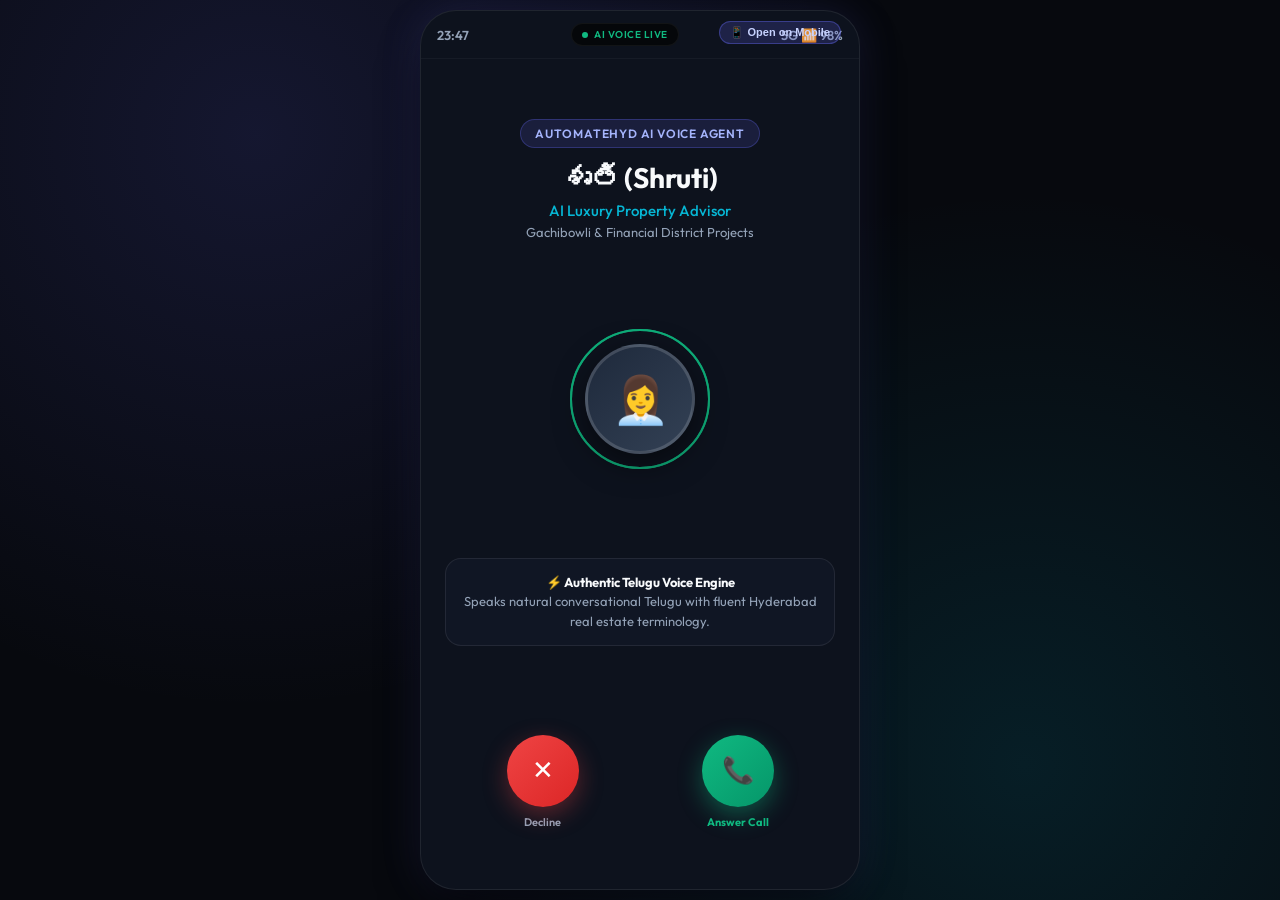
==== index.html @ 2b0ec9f7 "Deploy cloud-ready Telugu AI Voice Agent with clean human neural voices and Gemini integration" ====
<!DOCTYPE html>
<html lang="en">
<head>
  <meta charset="UTF-8">
  <meta name="viewport" content="width=device-width, initial-scale=1.0, maximum-scale=1.0, user-scalable=no">
  <title>AutomateHyd | Telugu AI Voice Agent Demo</title>
  <!-- Google Fonts: Inter & Outfit -->
  <link rel="preconnect" href="https://fonts.googleapis.com">
  <link rel="preconnect" href="https://fonts.gstatic.com" crossorigin>
  <link href="https://fonts.googleapis.com/css2?family=Outfit:wght@300;400;500;600;700;800&family=Noto+Sans+Telugu:wght@400;500;600;700&display=swap" rel="stylesheet">
  
  <style>
    :root {
      --bg-dark: #07090e;
      --bg-card: rgba(18, 24, 38, 0.85);
      --bg-card-border: rgba(255, 255, 255, 0.08);
      --primary: #6366f1;
      --primary-glow: rgba(99, 102, 241, 0.35);
      --accent-green: #10b981;
      --accent-green-glow: rgba(16, 185, 129, 0.4);
      --accent-red: #ef4444;
      --accent-cyan: #06b6d4;
      --text-main: #f8fafc;
      --text-muted: #94a3b8;
      --text-sub: #64748b;
    }

    * {
      margin: 0;
      padding: 0;
      box-sizing: border-box;
      -webkit-tap-highlight-color: transparent;
    }

    body {
      background-color: var(--bg-dark);
      color: var(--text-main);
      font-family: 'Outfit', -apple-system, BlinkMacSystemFont, sans-serif;
      min-height: 100vh;
      display: flex;
      justify-content: center;
      align-items: center;
      overflow-x: hidden;
      background-image: 
        radial-gradient(circle at 20% 15%, rgba(99, 102, 241, 0.15) 0%, transparent 45%),
        radial-gradient(circle at 80% 85%, rgba(6, 182, 212, 0.12) 0%, transparent 45%);
    }

    .telugu-font {
      font-family: 'Noto Sans Telugu', 'Outfit', sans-serif;
    }

    /* Outer Wrapper for Desktop & Mobile */
    .app-container {
      width: 100%;
      max-width: 440px;
      height: 100vh;
      max-height: 880px;
      background: #0d121d;
      border: 1px solid var(--bg-card-border);
      border-radius: 36px;
      box-shadow: 0 25px 50px -12px rgba(0, 0, 0, 0.7), 0 0 40px rgba(99, 102, 241, 0.15);
      display: flex;
      flex-direction: column;
      position: relative;
      overflow: hidden;
    }

    @media (max-width: 480px) {
      .app-container {
        max-width: 100%;
        height: 100vh;
        max-height: 100vh;
        border-radius: 0;
        border: none;
      }
    }

    /* Phone Status Bar */
    .status-bar {
      height: 48px;
      padding: 0 16px;
      display: flex;
      justify-content: space-between;
      align-items: center;
      font-size: 13px;
      font-weight: 600;
      color: var(--text-muted);
      z-index: 20;
      border-bottom: 1px solid rgba(255, 255, 255, 0.04);
    }

    .status-time {
      font-size: 13px;
      font-weight: 700;
      color: var(--text-main);
    }

    .notch-pill {
      background: #05070a;
      padding: 4px 10px;
      border-radius: 12px;
      display: flex;
      align-items: center;
      justify-content: center;
      gap: 6px;
      font-size: 10px;
      color: var(--accent-green);
      letter-spacing: 0.5px;
      border: 1px solid rgba(255, 255, 255, 0.05);
    }

    .share-phone-btn {
      background: rgba(99, 102, 241, 0.2);
      border: 1px solid rgba(99, 102, 241, 0.4);
      color: #c7d2fe;
      border-radius: 12px;
      padding: 5px 10px;
      font-size: 11px;
      font-weight: 600;
      cursor: pointer;
      display: flex;
      align-items: center;
      gap: 4px;
      transition: all 0.2s ease;
    }

    .share-phone-btn:hover {
      background: var(--primary);
      color: white;
    }

    .live-dot {
      width: 6px;
      height: 6px;
      border-radius: 50%;
      background: var(--accent-green);
      animation: pulse-dot 1.5s infinite;
    }

    @keyframes pulse-dot {
      0%, 100% { opacity: 1; transform: scale(1); }
      50% { opacity: 0.4; transform: scale(0.8); }
    }

    /* Screen Views */
    .screen {
      flex: 1;
      display: none;
      flex-direction: column;
      padding: 20px 24px;
      position: relative;
      overflow-y: auto;
      z-index: 10;
    }

    .screen.active {
      display: flex;
    }

    /* --- SCREEN 1: INCOMING CALL --- */
    .incoming-screen {
      justify-content: space-between;
      align-items: center;
      text-align: center;
      padding: 40px 24px 60px;
    }

    .caller-header {
      margin-top: 20px;
    }

    .agency-tag {
      display: inline-flex;
      align-items: center;
      gap: 6px;
      padding: 6px 14px;
      background: rgba(99, 102, 241, 0.15);
      border: 1px solid rgba(99, 102, 241, 0.3);
      border-radius: 20px;
      font-size: 12px;
      font-weight: 600;
      color: #a5b4fc;
      margin-bottom: 12px;
      text-transform: uppercase;
      letter-spacing: 0.8px;
    }

    .caller-title {
      font-size: 28px;
      font-weight: 700;
      color: var(--text-main);
      margin-bottom: 6px;
    }

    .caller-subtitle {
      font-size: 15px;
      color: var(--accent-cyan);
      font-weight: 500;
    }

    .caller-phone {
      font-size: 13px;
      color: var(--text-muted);
      margin-top: 4px;
    }

    .avatar-wrapper {
      position: relative;
      width: 140px;
      height: 140px;
      display: flex;
      justify-content: center;
      align-items: center;
      margin: 30px auto;
    }

    .avatar-ring {
      position: absolute;
      width: 100%;
      height: 100%;
      border-radius: 50%;
      border: 2px solid var(--accent-green);
      opacity: 0.6;
      animation: ripple 2s infinite ease-out;
    }

    .avatar-ring:nth-child(2) {
      animation-delay: 0.6s;
    }

    .avatar-ring:nth-child(3) {
      animation-delay: 1.2s;
    }

    @keyframes ripple {
      0% { transform: scale(0.9); opacity: 0.8; }
      100% { transform: scale(1.6); opacity: 0; }
    }

    .avatar-img {
      width: 110px;
      height: 110px;
      border-radius: 50%;
      background: linear-gradient(135deg, #1e293b, #334155);
      border: 3px solid rgba(255, 255, 255, 0.15);
      display: flex;
      align-items: center;
      justify-content: center;
      font-size: 46px;
      box-shadow: 0 10px 30px rgba(0, 0, 0, 0.5);
      z-index: 2;
    }

    .call-meta-box {
      background: var(--bg-card);
      border: 1px solid var(--bg-card-border);
      border-radius: 16px;
      padding: 14px;
      width: 100%;
      font-size: 13px;
      color: var(--text-muted);
      line-height: 1.5;
    }

    .call-meta-box strong {
      color: var(--text-main);
    }

    .call-actions-row {
      width: 100%;
      display: flex;
      justify-content: space-around;
      align-items: center;
      margin-top: 30px;
    }

    .call-btn {
      width: 72px;
      height: 72px;
      border-radius: 50%;
      border: none;
      display: flex;
      flex-direction: column;
      align-items: center;
      justify-content: center;
      cursor: pointer;
      font-size: 26px;
      color: white;
      transition: all 0.2s cubic-bezier(0.4, 0, 0.2, 1);
      position: relative;
    }

    .call-btn-accept {
      background: linear-gradient(135deg, #10b981, #059669);
      box-shadow: 0 8px 25px var(--accent-green-glow);
    }

    .call-btn-accept:hover {
      transform: scale(1.08);
      box-shadow: 0 12px 30px rgba(16, 185, 129, 0.6);
    }

    .call-btn-decline {
      background: linear-gradient(135deg, #ef4444, #dc2626);
      box-shadow: 0 8px 25px rgba(239, 68, 68, 0.35);
    }

    .call-btn-decline:hover {
      transform: scale(1.08);
    }

    .btn-label {
      font-size: 11px;
      font-weight: 600;
      color: var(--text-muted);
      margin-top: 8px;
    }

    /* --- SCREEN 2: ACTIVE CALL --- */
    .incall-screen {
      justify-content: space-between;
      padding: 16px 20px 24px;
    }

    .incall-top {
      text-align: center;
    }

    .incall-status {
      display: inline-flex;
      align-items: center;
      gap: 6px;
      color: var(--accent-green);
      font-size: 13px;
      font-weight: 600;
    }

    .incall-timer {
      font-size: 24px;
      font-weight: 700;
      color: var(--text-main);
      margin: 4px 0 2px;
      font-variant-numeric: tabular-nums;
    }

    .incall-voice-badge {
      font-size: 12px;
      color: var(--accent-cyan);
      background: rgba(6, 182, 212, 0.1);
      padding: 3px 10px;
      border-radius: 12px;
      display: inline-block;
    }

    /* Soundwave Equalizer */
    .soundwave-box {
      height: 48px;
      display: flex;
      justify-content: center;
      align-items: center;
      gap: 4px;
      margin: 12px 0;
    }

    .soundwave-bar {
      width: 4px;
      height: 8px;
      background: #6366f1;
      border-radius: 3px;
      transition: height 0.1s ease;
    }

    .soundwave-box.active .soundwave-bar {
      background: linear-gradient(to top, #10b981, #06b6d4);
      animation: soundwave-anim 0.8s ease-in-out infinite alternate;
    }

    .soundwave-box.active .soundwave-bar:nth-child(1) { animation-delay: 0.1s; }
    .soundwave-box.active .soundwave-bar:nth-child(2) { animation-delay: 0.3s; }
    .soundwave-box.active .soundwave-bar:nth-child(3) { animation-delay: 0.15s; }
    .soundwave-box.active .soundwave-bar:nth-child(4) { animation-delay: 0.4s; }
    .soundwave-box.active .soundwave-bar:nth-child(5) { animation-delay: 0.25s; }
    .soundwave-box.active .soundwave-bar:nth-child(6) { animation-delay: 0.5s; }
    .soundwave-box.active .soundwave-bar:nth-child(7) { animation-delay: 0.2s; }
    .soundwave-box.active .soundwave-bar:nth-child(8) { animation-delay: 0.35s; }
    .soundwave-box.active .soundwave-bar:nth-child(9) { animation-delay: 0.12s; }
    .soundwave-box.active .soundwave-bar:nth-child(10) { animation-delay: 0.45s; }

    @keyframes soundwave-anim {
      0% { height: 6px; }
      100% { height: 42px; }
    }

    /* Live Transcript Bubble */
    .transcript-card {
      background: var(--bg-card);
      border: 1px solid var(--bg-card-border);
      border-radius: 18px;
      padding: 16px;
      margin: 8px 0;
      flex: 1;
      max-height: 220px;
      overflow-y: auto;
      display: flex;
      flex-direction: column;
      gap: 12px;
      backdrop-filter: blur(12px);
    }

    .msg-bubble {
      display: flex;
      flex-direction: column;
      gap: 4px;
    }

    .msg-agent {
      align-self: flex-start;
      max-width: 95%;
    }

    .msg-user {
      align-self: flex-end;
      max-width: 90%;
      text-align: right;
    }

    .msg-header {
      font-size: 11px;
      font-weight: 600;
      color: var(--text-muted);
      display: flex;
      gap: 6px;
      align-items: center;
    }

    .msg-user .msg-header {
      justify-content: flex-end;
      color: var(--accent-cyan);
    }

    .msg-content-telugu {
      background: rgba(99, 102, 241, 0.15);
      border: 1px solid rgba(99, 102, 241, 0.25);
      border-radius: 14px 14px 14px 2px;
      padding: 10px 12px;
      font-size: 14px;
      line-height: 1.5;
      color: #f1f5f9;
      font-weight: 500;
    }

    .msg-user .msg-content-telugu {
      background: rgba(16, 185, 129, 0.15);
      border-color: rgba(16, 185, 129, 0.3);
      border-radius: 14px 14px 2px 14px;
      color: #ecfdf5;
    }

    .msg-content-en {
      font-size: 12px;
      color: var(--text-muted);
      padding: 0 4px;
      font-style: italic;
    }

    /* Live HUD Lead Intelligence Pill */
    .lead-hud {
      display: grid;
      grid-template-columns: repeat(3, 1fr);
      gap: 8px;
      margin: 8px 0;
    }

    .hud-stat {
      background: rgba(15, 23, 42, 0.7);
      border: 1px solid rgba(255, 255, 255, 0.05);
      border-radius: 12px;
      padding: 8px;
      text-align: center;
    }

    .hud-label {
      font-size: 10px;
      color: var(--text-sub);
      text-transform: uppercase;
      font-weight: 600;
    }

    .hud-val {
      font-size: 12px;
      font-weight: 700;
      color: var(--accent-cyan);
      margin-top: 2px;
      white-space: nowrap;
      overflow: hidden;
      text-overflow: ellipsis;
    }

    /* One-Tap Prompt Chips for Fast Client Demo */
    .prompts-container {
      margin-top: 6px;
    }

    .prompts-title {
      font-size: 11px;
      font-weight: 600;
      color: var(--text-sub);
      text-transform: uppercase;
      letter-spacing: 0.5px;
      margin-bottom: 6px;
      display: flex;
      justify-content: space-between;
    }

    .prompts-scroll {
      display: flex;
      gap: 8px;
      overflow-x: auto;
      padding-bottom: 4px;
      scrollbar-width: none;
    }

    .prompts-scroll::-webkit-scrollbar {
      display: none;
    }

    .prompt-chip {
      background: rgba(30, 41, 59, 0.8);
      border: 1px solid rgba(255, 255, 255, 0.1);
      border-radius: 20px;
      padding: 8px 14px;
      font-size: 12px;
      color: var(--text-main);
      white-space: nowrap;
      cursor: pointer;
      transition: all 0.2s ease;
      display: flex;
      align-items: center;
      gap: 6px;
    }

    .prompt-chip:hover, .prompt-chip:active {
      background: var(--primary);
      border-color: #818cf8;
      transform: translateY(-1px);
    }

    /* In-Call Controls */
    .incall-controls {
      display: flex;
      justify-content: space-around;
      align-items: center;
      margin-top: 14px;
    }

    .mini-control-btn {
      width: 48px;
      height: 48px;
      border-radius: 50%;
      background: rgba(30, 41, 59, 0.9);
      border: 1px solid rgba(255, 255, 255, 0.1);
      color: var(--text-main);
      display: flex;
      flex-direction: column;
      align-items: center;
      justify-content: center;
      font-size: 18px;
      cursor: pointer;
      transition: all 0.2s ease;
    }

    .mini-control-btn.active {
      background: var(--primary);
      color: white;
    }

    .hangup-btn {
      width: 58px;
      height: 58px;
      border-radius: 50%;
      background: linear-gradient(135deg, #ef4444, #dc2626);
      border: none;
      color: white;
      font-size: 22px;
      display: flex;
      align-items: center;
      justify-content: center;
      cursor: pointer;
      box-shadow: 0 6px 20px rgba(239, 68, 68, 0.4);
      transition: transform 0.2s ease;
    }

    .hangup-btn:hover {
      transform: scale(1.06);
    }

    /* --- SCREEN 3: LEAD QUALIFIED DOSSIER --- */
    .lead-screen {
      padding: 24px 20px;
      justify-content: space-between;
      text-align: center;
    }

    .lead-badge-big {
      width: 70px;
      height: 70px;
      border-radius: 50%;
      background: rgba(16, 185, 129, 0.15);
      border: 2px solid var(--accent-green);
      display: flex;
      align-items: center;
      justify-content: center;
      font-size: 34px;
      margin: 10px auto 14px;
    }

    .lead-title {
      font-size: 22px;
      font-weight: 700;
      color: var(--text-main);
      margin-bottom: 4px;
    }

    .lead-subtitle {
      font-size: 13px;
      color: var(--text-muted);
      margin-bottom: 20px;
    }

    .lead-card {
      background: var(--bg-card);
      border: 1px solid var(--bg-card-border);
      border-radius: 18px;
      padding: 16px;
      text-align: left;
      font-size: 13px;
      display: flex;
      flex-direction: column;
      gap: 12px;
    }

    .lead-row {
      display: flex;
      justify-content: space-between;
      border-bottom: 1px solid rgba(255, 255, 255, 0.05);
      padding-bottom: 8px;
    }

    .lead-row:last-child {
      border-bottom: none;
      padding-bottom: 0;
    }

    .lead-key {
      color: var(--text-sub);
      font-weight: 500;
    }

    .lead-val {
      color: var(--text-main);
      font-weight: 600;
      text-align: right;
    }

    .lead-actions {
      display: flex;
      flex-direction: column;
      gap: 10px;
      margin-top: 20px;
    }

    .action-btn-wa {
      background: linear-gradient(135deg, #25D366, #128C7E);
      color: white;
      border: none;
      border-radius: 14px;
      padding: 14px;
      font-size: 15px;
      font-weight: 700;
      display: flex;
      align-items: center;
      justify-content: center;
      gap: 8px;
      cursor: pointer;
      box-shadow: 0 6px 20px rgba(37, 211, 102, 0.3);
      text-decoration: none;
    }

    .action-btn-restart {
      background: rgba(255, 255, 255, 0.08);
      color: var(--text-main);
      border: 1px solid rgba(255, 255, 255, 0.12);
      border-radius: 14px;
      padding: 12px;
      font-size: 14px;
      font-weight: 600;
      cursor: pointer;
    }

    /* Modal for Sharing with Client's Phone (QR Code) */
    .qr-modal {
      position: absolute;
      top: 0;
      left: 0;
      width: 100%;
      height: 100%;
      background: rgba(7, 9, 14, 0.95);
      backdrop-filter: blur(16px);
      z-index: 100;
      display: none;
      flex-direction: column;
      align-items: center;
      justify-content: center;
      padding: 24px;
      text-align: center;
    }

    .qr-modal.active {
      display: flex;
    }

    .qr-box {
      background: white;
      padding: 16px;
      border-radius: 20px;
      margin: 20px 0;
      box-shadow: 0 10px 30px rgba(0, 0, 0, 0.5);
    }

    .qr-close-btn {
      position: absolute;
      top: 20px;
      right: 20px;
      background: rgba(255, 255, 255, 0.1);
      border: none;
      color: white;
      width: 36px;
      height: 36px;
      border-radius: 50%;
      font-size: 18px;
      cursor: pointer;
    }

    /* Client Share Bar on Desktop Header */
    .top-action-bar {
      position: absolute;
      top: 10px;
      right: 18px;
      z-index: 30;
    }

    .share-phone-btn {
      background: rgba(99, 102, 241, 0.2);
      border: 1px solid rgba(99, 102, 241, 0.4);
      color: #c7d2fe;
      border-radius: 20px;
      padding: 4px 10px;
      font-size: 11px;
      font-weight: 600;
      cursor: pointer;
      display: flex;
      align-items: center;
      gap: 4px;
    }

    .share-phone-btn:hover {
      background: var(--primary);
      color: white;
    }
  </style>
</head>
<body>

  <div class="app-container">
    <!-- Top Action Bar (QR Share for Client) -->
    <div class="top-action-bar">
      <button class="share-phone-btn" id="openQrBtn" onclick="toggleQrModal(true)">
        📱 Open on Mobile
      </button>
    </div>

    <!-- Phone Status Bar -->
    <div class="status-bar">
      <span id="clockDisplay">10:45</span>
      <div class="notch-pill">
        <span class="live-dot"></span>
        <span>AI VOICE LIVE</span>
      </div>
      <span>5G 📶 98%</span>
    </div>

    <!-- ==================== SCREEN 1: INCOMING CALL ==================== -->
    <div class="screen incoming-screen active" id="screenIncoming">
      <div class="caller-header">
        <div class="agency-tag">AutomateHyd AI Voice Agent</div>
        <h1 class="caller-title" id="agentDisplayName">శృతి (Shruti)</h1>
        <div class="caller-subtitle">AI Luxury Property Advisor</div>
        <div class="caller-phone">Gachibowli & Financial District Projects</div>
      </div>

      <div class="avatar-wrapper">
        <div class="avatar-ring"></div>
        <div class="avatar-ring"></div>
        <div class="avatar-ring"></div>
        <div class="avatar-img" id="callerAvatar">👩‍💼</div>
      </div>

      <div class="call-meta-box">
        <p><strong>⚡ Authentic Telugu Voice Engine</strong></p>
        <p>Speaks natural conversational Telugu with fluent Hyderabad real estate terminology.</p>
      </div>

      <div class="call-actions-row">
        <div style="display: flex; flex-direction: column; align-items: center;">
          <button class="call-btn call-btn-decline" onclick="simulateDecline()" title="Decline">
            ✕
          </button>
          <span class="btn-label">Decline</span>
        </div>

        <div style="display: flex; flex-direction: column; align-items: center;">
          <button class="call-btn call-btn-accept" id="btnAcceptCall" onclick="answerCall()" title="Answer">
            📞
          </button>
          <span class="btn-label" style="color: var(--accent-green); font-weight: 700;">Answer Call</span>
        </div>
      </div>
    </div>

    <!-- ==================== SCREEN 2: IN-CALL ACTIVE ==================== -->
    <div class="screen incall-screen" id="screenInCall">
      <div class="incall-top">
        <div class="incall-status">
          <span class="live-dot"></span>
          <span>Call Connected (HD Voice)</span>
        </div>
        <div class="incall-timer" id="callDuration">00:00</div>
        <div class="incall-voice-badge" id="currentVoiceBadge">Voice: te-IN-Shruti (Telugu Neural)</div>
      </div>

      <!-- Live Dynamic Equalizer Bars -->
      <div class="soundwave-box" id="soundwaveBox">
        <div class="soundwave-bar"></div>
        <div class="soundwave-bar"></div>
        <div class="soundwave-bar"></div>
        <div class="soundwave-bar"></div>
        <div class="soundwave-bar"></div>
        <div class="soundwave-bar"></div>
        <div class="soundwave-bar"></div>
        <div class="soundwave-bar"></div>
        <div class="soundwave-bar"></div>
        <div class="soundwave-bar"></div>
      </div>

      <!-- Live HUD Qualification Stats -->
      <div class="lead-hud">
        <div class="hud-stat">
          <div class="hud-label">Intent</div>
          <div class="hud-val" id="hudIntent">🔥 High (94%)</div>
        </div>
        <div class="hud-stat">
          <div class="hud-label">Budget</div>
          <div class="hud-val" id="hudBudget">₹1.5 - ₹2.2 Cr</div>
        </div>
        <div class="hud-stat">
          <div class="hud-label">Site Visit</div>
          <div class="hud-val" id="hudVisit">Requested</div>
        </div>
      </div>

      <!-- Live Dual-Script Transcript -->
      <div class="transcript-card" id="transcriptContainer">
        <div class="msg-bubble msg-agent">
          <div class="msg-header">
            <span>👩‍💼 Shruti (AI)</span>
            <span style="font-size: 10px; color: var(--text-sub);">Just now</span>
          </div>
          <div class="msg-content-telugu telugu-font" id="liveTeluguTranscript">
            నమస్కారం అండి! ఆటోమేట్ హైదరాబాద్ రియల్ ఎస్టేట్ పార్ట్నర్ నుంచి శృతి మాట్లాడుతున్నాను...
          </div>
          <div class="msg-content-en" id="liveEnTranscript">
            "Hello sir! I am Shruti from AutomateHyd Real Estate Partner..."
          </div>
        </div>
      </div>

      <!-- One-Tap Prompts for Fast Client Demo -->
      <div class="prompts-container">
        <div class="prompts-title">
          <span>Tap to Ask (Or use Mic below)</span>
          <span style="color: var(--accent-cyan); cursor: pointer;" onclick="toggleVoice()">Switch to Mohan 👨‍💼</span>
        </div>
        <div class="prompts-scroll">
          <button class="prompt-chip" onclick="handleUserPrompt('budget')">
            💰 3BHK Budget ఎంత?
          </button>
          <button class="prompt-chip" onclick="handleUserPrompt('amenities')">
            🏊 Amenities & Club House?
          </button>
          <button class="prompt-chip" onclick="handleUserPrompt('site_visit')">
            📅 Site Visit Schedule
          </button>
          <button class="prompt-chip" onclick="handleUserPrompt('whatsapp')">
            📄 Brochure WhatsApp లో
          </button>
          <button class="prompt-chip" onclick="handleUserPrompt('loan')">
            🏦 Bank Loan & EMI?
          </button>
        </div>
      </div>

      <!-- In-Call Action Bar -->
      <div class="incall-controls">
        <button class="mini-control-btn" id="btnToggleMic" onclick="toggleMic()" title="Microphone">
          🎙️
        </button>
        <button class="mini-control-btn" id="btnMuteAudio" onclick="toggleMute()" title="Speaker">
          🔊
        </button>
        <button class="hangup-btn" onclick="endCall()" title="End Call">
          📞
        </button>
      </div>
    </div>

    <!-- ==================== SCREEN 3: LEAD QUALIFIED DOSSIER ==================== -->
    <div class="screen lead-screen" id="screenLead">
      <div>
        <div class="lead-badge-big">✅</div>
        <h2 class="lead-title">Lead Qualified Successfully!</h2>
        <div class="lead-subtitle">Data auto-synced with AutomateHyd CRM</div>

        <div class="lead-card">
          <div class="lead-row">
            <span class="lead-key">Lead Intent:</span>
            <span class="lead-val" style="color: var(--accent-green);">🔥 Hot Lead (98%)</span>
          </div>
          <div class="lead-row">
            <span class="lead-key">Preferred Location:</span>
            <span class="lead-val">Gachibowli / Financial Dist</span>
          </div>
          <div class="lead-row">
            <span class="lead-key">Unit Category:</span>
            <span class="lead-val">Luxury 3BHK Gated Flat</span>
          </div>
          <div class="lead-row">
            <span class="lead-key">Budget Bracket:</span>
            <span class="lead-val">₹1.50 Cr - ₹2.20 Cr</span>
          </div>
          <div class="lead-row">
            <span class="lead-key">Site Visit Slot:</span>
            <span class="lead-val" style="color: var(--accent-cyan);">Saturday 11:00 AM (Cab Confirmed)</span>
          </div>
          <div class="lead-row">
            <span class="lead-key">WhatsApp Brochure:</span>
            <span class="lead-val" style="color: #25D366;">Delivered with Video Tour</span>
          </div>
        </div>
      </div>

      <div class="lead-actions">
        <a class="action-btn-wa" id="btnWhatsAppRedirect" href="#" target="_blank">
          <span>💬 Open Summary on WhatsApp</span>
        </a>
        <button class="action-btn-restart" onclick="restartCallDemo()">
          🔄 Run Call Demo Again
        </button>
      </div>
    </div>

    <!-- ==================== QR CODE MODAL FOR CLIENT PHONE ==================== -->
    <div class="qr-modal" id="qrModal">
      <button class="qr-close-btn" onclick="toggleQrModal(false)">✕</button>
      <div class="agency-tag">Direct Mobile Demo</div>
      <h3 style="color: white; font-size: 20px; margin-top: 6px;">Scan on Your Mobile Phone</h3>
      <p style="color: var(--text-muted); font-size: 13px; max-width: 280px; margin-top: 4px;">
        Show this to the client! Open camera on iPhone or Android to test incoming call directly on mobile.
      </p>

      <div class="qr-box">
        <!-- Live dynamic QR generated from current origin or local IP -->
        <img id="qrImage" src="" alt="Scan QR Code" style="width: 190px; height: 190px; display: block;">
      </div>

      <div style="font-size: 12px; color: var(--accent-cyan); font-weight: 600; word-break: break-all;" id="qrUrlText">
        http://192.168.1.3:5000
      </div>
    </div>

  </div>

  <!-- Audio Player Element -->
  <audio id="agentAudioPlayer" playsinline preload="auto"></audio>

  <script>
    // --- STATE MANAGEMENT ---
    let currentVoice = "te-IN-ShrutiNeural"; // or te-IN-MohanNeural
    let callTimerInterval = null;
    let callSeconds = 0;
    let isMuted = false;
    let isListening = false;
    let recognition = null;

    const audioPlayer = document.getElementById("agentAudioPlayer");
    const soundwaveBox = document.getElementById("soundwaveBox");

    // Ultra-realistic Humanized SSML Audio Library (with natural breath pauses & Hyderabad colloquial rhythm)
    const AUDIO_REGISTRY = {
      greeting_shruti: "static/audio/realestate_greeting_shruti_v2.mp3",
      greeting_mohan: "static/audio/realestate_greeting_mohan_v2.mp3",
      greeting_english: "static/audio/realestate_greeting_english_v2.mp3",
      budget: "static/audio/realestate_budget_3bhk_shruti_v2.mp3",
      amenities: "static/audio/realestate_amenities_shruti_v2.mp3",
      site_visit: "static/audio/realestate_sitevisit_shruti_v2.mp3",
      whatsapp: "static/audio/realestate_whatsapp_shruti_v2.mp3",
      loan: "static/audio/realestate_bankloan_shruti_v2.mp3",
      callback: "static/audio/realestate_callback_shruti.mp3"
    };

    const SCRIPT_REGISTRY = {
      greeting_shruti: {
        telugu: "హలో సార్, గుడ్ మార్నింగ్ అండి! నేను శృతి ని, ఆటోమేట్ హైదరాబాద్ నుంచి కాల్ చేస్తున్నానండి. రీసెంట్‌గా మీరు గచ్చిబౌలి మరియు ఫైనాన్షియల్ డిస్ట్రిక్ట్ దగ్గర గేటెడ్ కమ్యూనిటీ అపార్ట్‌మెంట్స్ గురించి చూస్తున్నారు కదా సర్? దాని గురించే ఒక బెస్ట్ ప్రాజెక్ట్ డీటెయిల్స్ షేర్ చేద్దామని కాల్ చేశాను అండి. మీ బడ్జెట్ మరియు రిక్వైర్మెంట్స్ కొంచెం చెప్తారా సర్?",
        english: "Hello sir, good morning! I am Shruti from AutomateHyd. You were recently looking for gated community apartments near Gachibowli & Financial District, right sir? Calling to share details of a prime project. Could you share your budget and preferences?"
      },
      greeting_mohan: {
        telugu: "నమస్కారం అండి! నేను మోహన్, ఆటోమేట్ హైదరాబాద్ రియల్ ఎస్టేట్ అడ్వైజర్‌ని. గచ్చిబౌలి, నార్సింగి మరియు తెల్లాపూర్ మెయిన్ ఏరియాల్లో, బెస్ట్ లగ్జరీ ప్రాజెక్ట్స్ గురించి మీకు గైడ్ చేద్దామని కాల్ చేశాను అండి. ప్రస్తుతం మీరు 2BHK కోసం చూస్తున్నారా, లేదా 3BHK కోసమా అండి సర్?",
        english: "Hello sir! I am Mohan, real estate advisor at AutomateHyd. Guiding buyers for prime luxury gated communities across Gachibowli, Narsingi, and Tellapur. Are you looking for 2BHK or 3BHK sir?"
      },
      greeting_english: {
        telugu: "హలో సర్, గుడ్ మార్నింగ్! దిస్ ఈజ్ శృతి కాలింగ్ ఫ్రమ్ ఆటోమేట్ హైదరాబాద్ రియల్ ఎస్టేట్ అడ్వైజరీ...",
        english: "Hello sir, good morning! This is Shruti calling from AutomateHyd Real Estate Advisory. You recently enquired about premium gated community apartments near Gachibowli, right sir? Could you please let me know your preferred configuration?"
      },
      budget: {
        telugu: "తప్పకుండా అండి! గచ్చిబౌలి మరియు తెల్లాపూర్ మెయిన్ రోడ్ దగ్గర, మా దగ్గర 1.5 కోట్ల నుంచి 2.2 కోట్ల రేంజ్ లో సూపర్బ్ 3BHK ఫ్లాట్స్ ఉన్నాయండి. ఇందులో 100% వాస్తు కంప్లైంట్ తో పాటు, 50,000 స్క్వేర్ ఫీట్ క్లబ్‌హౌస్, స్విమ్మింగ్ పూల్, జిమ్ మరియు 40కి పైగా వరల్డ్ క్లాస్ అమెనిటీస్ ఉన్నాయండి సర్.",
        english: "Definitely sir! Near Gachibowli and Tellapur, we have superb 3BHK flats from ₹1.5 Cr to ₹2.2 Cr. 100% Vaastu compliant with 50,000 sq.ft grand clubhouse and 40+ world class amenities."
      },
      amenities: {
        telugu: "అమెనిటీస్ గురించి చెప్పాలంటే అండి, ఇందులో గ్రాండ్ 50 వేల స్క్వేర్ ఫీట్ క్లబ్‌హౌస్ తో పాటు, టెంపరేచర్ కంట్రోల్డ్ స్విమ్మింగ్ పూల్, బ్యాడ్మింటన్ కోర్ట్స్, జిమ్ మరియు జాగింగ్ ట్రాక్ ఉన్నాయి. పిల్లల కోసం సపరేట్ ప్లే ఏరియా, మరియు సీనియర్ సిటిజన్స్ పార్క్ కూడా ప్లాన్ చేశారండి. 24/7 త్రీ-టైర్ సెక్యూరిటీ మరియు 100% పవర్ బ్యాకప్ ఉంటుంది సర్!",
        english: "Regarding amenities: 50,000 sq.ft grand clubhouse, temperature-controlled swimming pool, badminton courts, gym, kids play area, senior citizen park, and 24/7 3-tier security."
      },
      site_visit: {
        telugu: "చాలా సంతోషం అండి! ఈ శనివారం ఉదయం 11 గంటలకు గానీ, లేదా సాయంత్రం 4 గంటలకు గానీ మీకు వీలవుతుందా అండి? మీరు టైమ్ చెప్తే, మా సీనియర్ మేనేజర్ మీకు మోడల్ ఫ్లాట్ ని స్వయంగా చూపిస్తారు. అవసరమైతే మీ ఇంటి దగ్గర నుంచి క్యాబ్ పికప్ కూడా మేమే అరేంజ్ చేస్తాము సర్!",
        english: "Wonderful! Would Saturday 11:00 AM or Sunday 4:00 PM be convenient? Our manager will show you the model flat, and we can also arrange a complimentary cab pickup from your home!"
      },
      whatsapp: {
        telugu: "తప్పకుండా అండి! ప్రాజెక్ట్ బ్రోచర్, ఫ్లోర్ ప్లాన్స్, మాస్టర్ లేఅవుట్ మరియు కంప్లీట్ ప్రైసింగ్ షీట్, ఇప్పుడే మీ వాట్సాప్ నంబర్ కి సెండ్ చేస్తున్నానండి. మీరు ఒకసారి చూసి, మీ కన్వీనియంట్ టైమ్ చెప్తే ఫర్దర్ గా మాట్లాడదాం సర్.",
        english: "Certainly sir! I have sent the project brochure, floor plans, and pricing sheet directly to your WhatsApp. Please take a look and let us know your convenient time."
      },
      loan: {
        telugu: "అవునండి సర్! ఈ ప్రాజెక్ట్ SBI, HDFC మరియు ICICI బ్యాంకుల ద్వారా 100% రెరా అప్రూవ్డ్ అండి. మీకు 80% వరకు హోమ్ లోన్ అసిస్టెన్స్ తో పాటు, అతి తక్కువ వడ్డీ రేట్లతో ఈజీ EMI ఆప్షన్స్ కూడా కల్పిస్తాము అండి.",
        english: "Yes sir! This project is 100% RERA approved with SBI, HDFC, and ICICI banks. Up to 80% home loan assistance with competitive low interest rates and easy EMIs."
      }
    };

    // Update real clock
    function updateClock() {
      const now = new Date();
      const hrs = String(now.getHours()).padStart(2, '0');
      const mins = String(now.getMinutes()).padStart(2, '0');
      document.getElementById('clockDisplay').textContent = `${hrs}:${mins}`;
    }
    setInterval(updateClock, 1000);
    updateClock();

    // Audio animation listeners
    audioPlayer.addEventListener("play", () => {
      soundwaveBox.classList.add("active");
    });
    audioPlayer.addEventListener("pause", () => {
      soundwaveBox.classList.remove("active");
    });
    audioPlayer.addEventListener("ended", () => {
      soundwaveBox.classList.remove("active");
    });

    // --- CALL LIFECYCLE ---
    function answerCall() {
      // 1. Switch Screen
      document.getElementById("screenIncoming").classList.remove("active");
      document.getElementById("screenInCall").classList.add("active");

      // 2. Start Call Timer
      callSeconds = 0;
      updateCallTimer();
      callTimerInterval = setInterval(() => {
        callSeconds++;
        updateCallTimer();
      }, 1000);

      // 3. Play Greeting Audio
      const greetingKey = (currentVoice === "te-IN-MohanNeural") ? "greeting_mohan" : "greeting_shruti";
      playSpeech(greetingKey);
    }

    function updateCallTimer() {
      const mins = String(Math.floor(callSeconds / 60)).padStart(2, '0');
      const secs = String(callSeconds % 60).padStart(2, '0');
      document.getElementById("callDuration").textContent = `${mins}:${secs}`;
    }

    function playSpeech(audioKeyOrUrl, customTextObj) {
      soundwaveBox.classList.add("active");

      let audioSrc = AUDIO_REGISTRY[audioKeyOrUrl] || audioKeyOrUrl;
      let textData = customTextObj || SCRIPT_REGISTRY[audioKeyOrUrl];

      if (textData) {
        document.getElementById("liveTeluguTranscript").textContent = textData.telugu;
        document.getElementById("liveEnTranscript").textContent = `"${textData.english}"`;
      }

      audioPlayer.src = audioSrc;
      audioPlayer.play().catch(err => {
        console.warn("Audio autoplay policy triggered:", err);
      });
    }

    // Handle One-Tap User Prompt
    function handleUserPrompt(key) {
      // 1. Add user bubble
      appendUserBubble(key);

      // 2. Play corresponding response
      setTimeout(() => {
        playSpeech(key);
        // Update HUD based on prompt
        if (key === "budget") {
          document.getElementById("hudBudget").textContent = "₹1.5 - ₹2.2 Cr";
          document.getElementById("hudIntent").textContent = "🔥 Hot (96%)";
        } else if (key === "site_visit") {
          document.getElementById("hudVisit").textContent = "Saturday 11 AM";
          document.getElementById("hudIntent").textContent = "🔥 Hot (98%)";
        }
      }, 500);
    }

    function appendUserBubble(key) {
      const promptLabels = {
        budget: "3BHK Budget ఎంత ఉంటుంది అండి?",
        amenities: "Amenities మరియు Club House ఫీచర్స్ ఏంటి?",
        site_visit: "ఈ శనివారం సైట్ విజిట్ ప్లాన్ చేయండి",
        whatsapp: "బ్రోచర్ ని వాట్సాప్ లో పంపగలరా?",
        loan: "బ్యాంక్ లోన్ & EMI సపోర్ట్ ఉందా?"
      };

      const userText = promptLabels[key] || key;
      const container = document.getElementById("transcriptContainer");

      const bubble = document.createElement("div");
      bubble.className = "msg-bubble msg-user";
      bubble.innerHTML = `
        <div class="msg-header">
          <span>You</span>
        </div>
        <div class="msg-content-telugu telugu-font">
          ${userText}
        </div>
      `;
      container.appendChild(bubble);
      container.scrollTop = container.scrollHeight;
    }

    // Cycle through 3 Voice Personas (Telugu Female, Telugu Male, Indian English Expressive)
    function toggleVoice() {
      if (currentVoice === "te-IN-ShrutiNeural") {
        currentVoice = "te-IN-MohanNeural";
        document.getElementById("agentDisplayName").textContent = "మోహన్ (Mohan)";
        document.getElementById("callerAvatar").textContent = "👨‍💼";
        document.getElementById("currentVoiceBadge").textContent = "Voice: Mohan (Telugu Advisor Natural v2)";
        playSpeech("greeting_mohan");
      } else if (currentVoice === "te-IN-MohanNeural") {
        currentVoice = "en-IN-NeerjaExpressiveNeural";
        document.getElementById("agentDisplayName").textContent = "Neerja (English)";
        document.getElementById("callerAvatar").textContent = "👩‍💼";
        document.getElementById("currentVoiceBadge").textContent = "Voice: Neerja (Indian English Expressive)";
        playSpeech("greeting_english");
      } else {
        currentVoice = "te-IN-ShrutiNeural";
        document.getElementById("agentDisplayName").textContent = "శృతి (Shruti)";
        document.getElementById("callerAvatar").textContent = "👩‍💼";
        document.getElementById("currentVoiceBadge").textContent = "Voice: Shruti (Telugu Human Natural v2)";
        playSpeech("greeting_shruti");
      }
    }

    // Toggle Mute
    function toggleMute() {
      isMuted = !isMuted;
      audioPlayer.muted = isMuted;
      const btn = document.getElementById("btnMuteAudio");
      if (isMuted) {
        btn.textContent = "🔇";
        btn.classList.add("active");
      } else {
        btn.textContent = "🔊";
        btn.classList.remove("active");
      }
    }

    // Speech Recognition (Mic Input in Telugu / English)
    function toggleMic() {
      const micBtn = document.getElementById("btnToggleMic");
      const SpeechRecognition = window.SpeechRecognition || window.webkitSpeechRecognition;

      if (!SpeechRecognition) {
        alert("Speech Recognition not supported on this browser. You can use the Quick-Tap buttons!");
        return;
      }

      if (!recognition) {
        recognition = new SpeechRecognition();
        recognition.lang = "te-IN"; // Telugu Speech Recognition
        recognition.interimResults = false;

        recognition.onstart = () => {
          isListening = true;
          micBtn.classList.add("active");
          micBtn.textContent = "🔴";
        };

        recognition.onresult = (e) => {
          const transcript = e.results[0][0].transcript;
          console.log("Recognized speech:", transcript);
          
          // Send to backend /api/chat
          fetch("/api/chat", {
            method: "POST",
            headers: {"Content-Type": "application/json"},
            body: JSON.stringify({ message: transcript, voice: currentVoice })
          })
          .then(res => res.json())
          .then(data => {
            const customData = {
              telugu: data.reply_telugu,
              english: data.reply_english
            };
            playSpeech(data.audio_url, customData);
          })
          .catch(err => {
            console.error("Chat API error:", err);
          });
        };

        recognition.onend = () => {
          isListening = false;
          micBtn.classList.remove("active");
          micBtn.textContent = "🎙️";
        };
      }

      if (isListening) {
        recognition.stop();
      } else {
        recognition.start();
      }
    }

    // End Call -> Show Lead Dossier
    function endCall() {
      clearInterval(callTimerInterval);
      audioPlayer.pause();
      soundwaveBox.classList.remove("active");

      // Save lead to backend
      fetch("/api/lead", {
        method: "POST",
        headers: {"Content-Type": "application/json"},
        body: JSON.stringify({
          name: "Interested Hyderabad Buyer",
          location: "Gachibowli / Financial Dist",
          budget: "₹1.5 - ₹2.2 Cr",
          site_visit: "Saturday 11:00 AM",
          score: "98% (Hot Lead)"
        })
      })
      .then(res => res.json())
      .then(data => {
        if (data.whatsapp_url) {
          document.getElementById("btnWhatsAppRedirect").href = data.whatsapp_url;
        }
      })
      .catch(err => console.log(err));

      document.getElementById("screenInCall").classList.remove("active");
      document.getElementById("screenLead").classList.add("active");
    }

    function simulateDecline() {
      alert("Call declined. Tap 'Answer Call' to experience the Telugu AI voice demo!");
    }

    function restartCallDemo() {
      document.getElementById("screenLead").classList.remove("active");
      document.getElementById("screenIncoming").classList.add("active");
    }

    // --- QR CODE CLIENT SHARING ---
    function toggleQrModal(show) {
      const modal = document.getElementById("qrModal");
      if (show) {
        // Construct target mobile URL using current host or local LAN IP
        const host = window.location.host || "192.168.1.3:5000";
        const protocol = window.location.protocol.includes("https") ? "https" : "http";
        const targetUrl = `${protocol}://${host}`;
        
        document.getElementById("qrUrlText").textContent = targetUrl;
        document.getElementById("qrImage").src = `https://api.qrserver.com/v1/create-qr-code/?size=250x250&data=${encodeURIComponent(targetUrl)}`;
        modal.classList.add("active");
      } else {
        modal.classList.remove("active");
      }
    }
  </script>
</body>
</html>
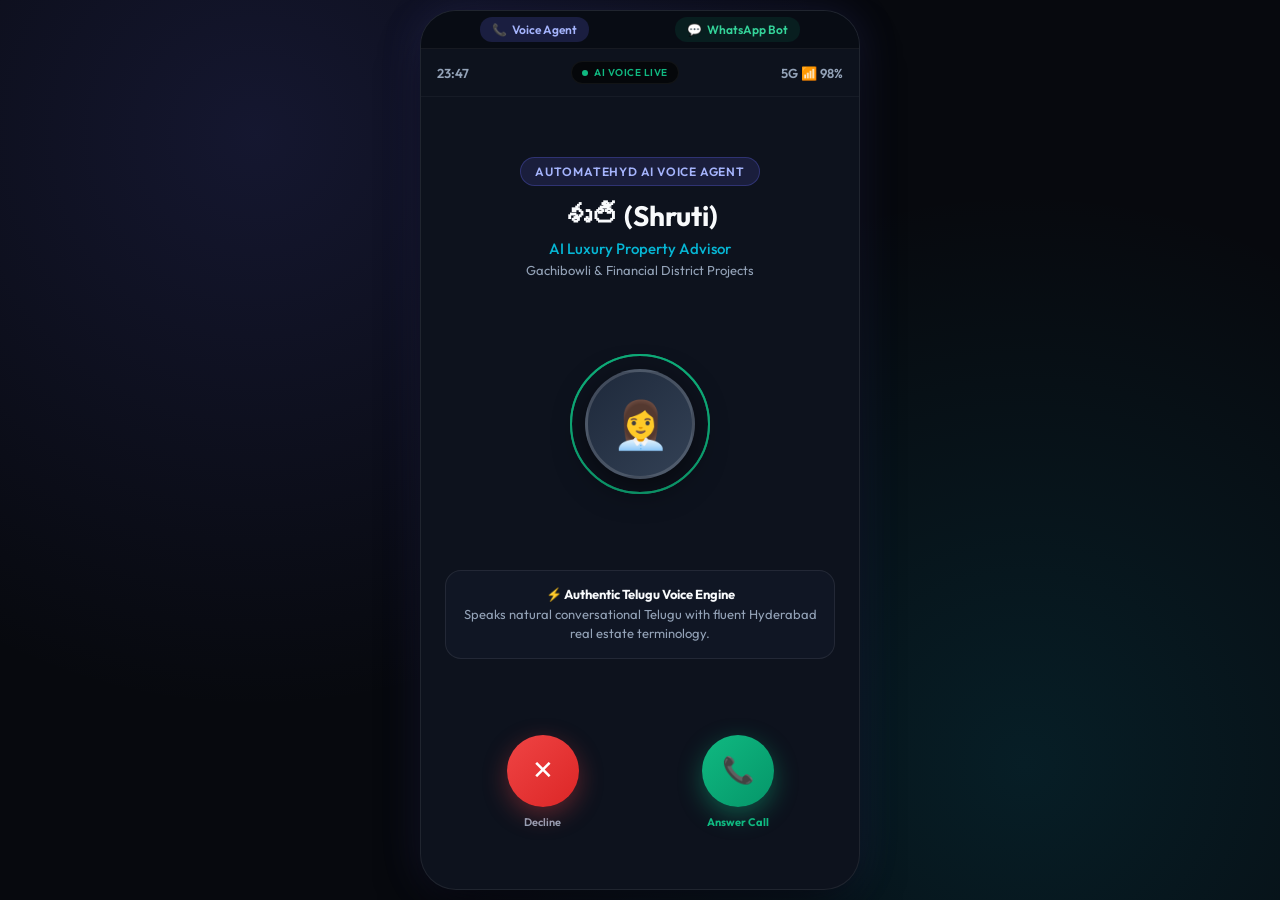
==== commit 5f562200: "Add interactive WhatsApp AI Automation demo with Telugu voice notes, PDF brochure cards, and Telegra" ====
--- a/index.html
+++ b/index.html
@@ -773,6 +773,16 @@
 <body>
 
   <div class="app-container">
+    <!-- Mode Switcher: Voice vs WhatsApp -->
+    <div style="height: 38px; background: #080c14; border-bottom: 1px solid rgba(255,255,255,0.06); display: flex; align-items: center; justify-content: space-around; padding: 0 16px; font-size: 12px; font-weight: 600; z-index: 40;">
+      <a href="/" style="color: #a5b4fc; background: rgba(99,102,241,0.2); padding: 5px 12px; border-radius: 12px; text-decoration: none; display: flex; align-items: center; gap: 5px;">
+        <span>📞</span> Voice Agent
+      </a>
+      <a href="/whatsapp" style="color: #34d399; background: rgba(16,185,129,0.1); padding: 5px 12px; border-radius: 12px; text-decoration: none; display: flex; align-items: center; gap: 5px;">
+        <span>💬</span> WhatsApp Bot
+      </a>
+    </div>
+
     <!-- Top Action Bar (QR Share for Client) -->
     <div class="top-action-bar">
       <button class="share-phone-btn" id="openQrBtn" onclick="toggleQrModal(true)">
